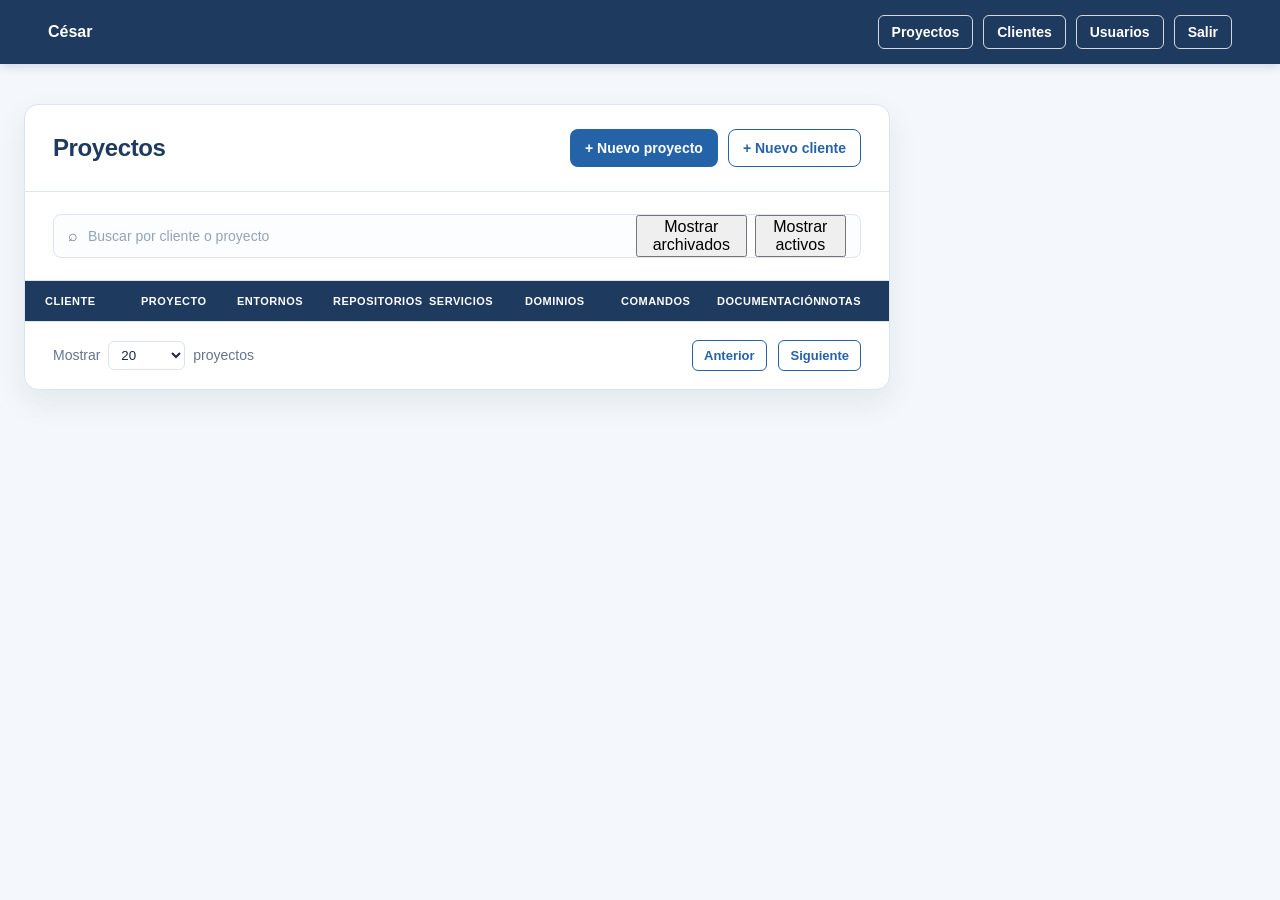
==== index.html @ eb4113a3 "He añadido 2 botones para mostrar los proyectos archivados" ====
<!doctype html>
<html lang="es">
  <head>
    <meta charset="UTF-8" />
    <meta name="viewport" content="width=device-width, initial-scale=1.0" />

    <title>Sprinde Hub</title>

    <link rel="stylesheet" href="./css/base/variables.css" />
    <link rel="stylesheet" href="./css/base/reset.css" />
    <link rel="stylesheet" href="./css/pages/index.css" />
    <link rel="stylesheet" href="./css/components/header.css" />
    <link rel="stylesheet" href="./css/components/detail-card.css" />
    <link rel="stylesheet" href="./css/components/command-list.css" />
    <link rel="stylesheet" href="./css/components/detail-list.css" />

    <script type="module" src="./js/pages/index.js"></script>
  </head>

  <body>
    <div id="header-container"></div>

    <main>
      <section class="projects-table">
        <header class="projects-table-header">
          <h2>Proyectos</h2>

          <div class="projects-table-actions">
            <button
              class="button-new-project"
              id="button-new-project"
              type="button"
            >
              + Nuevo proyecto
            </button>
            <button
              class="button-new-client"
              id="button-new-client"
              type="button"
            >
              + Nuevo cliente
            </button>
          </div>
        </header>

        <label class="search">
          <span>⌕</span>

          <input
            id="input-index"
            type="search"
            placeholder="Buscar por cliente o proyecto"
          />
          <button class="archived-projects" id="archived-projects">
            Mostrar archivados
          </button>
          <button class="actived-projects" id="actived-projects">
            Mostrar activos
          </button>
        </label>

        <div class="table-titles">
          <table>
            <thead>
              <tr>
                <th>Cliente</th>
                <th>Proyecto</th>
                <th class="cell-centered">Entornos</th>
                <th class="cell-centered repositories-cell">Repositorios</th>
                <th class="cell-centered">Servicios</th>
                <th class="cell-centered">Dominios</th>
                <th class="cell-centered">Comandos</th>
                <th class="cell-centered">Documentación</th>
                <th class="cell-centered">Notas</th>
              </tr>
            </thead>

            <tbody id="projects-table-body"></tbody>
          </table>
        </div>
        <div class="pagination">
          <label for="records-per-page">
            Mostrar
            <select id="records-per-page">
              <option value="20">20</option>
              <option value="50">50</option>
              <option value="100">100</option>
            </select>
            proyectos
          </label>

          <div>
            <button type="button" id="previous-page">Anterior</button>

            <span id="page-information"></span>

            <button type="button" id="next-page">Siguiente</button>
          </div>
        </div>
      </section>
    </main>
  </body>
</html>
---- css/base/variables.css ----
/* Colores que se reutilizan en toda la aplicación. */
:root {
  --navy: #1e3a5f;
  --blue: #2563a8;
  --blue-light: #eaf3ff;
  --background: #f4f7fb;
  --surface: #ffffff;
  --text: #1f2937;
  --muted: #64748b;
  --border: #dbe4ef;
  --production: #16a34a;
  --staging: #d97706;
  --development: #2563eb;
  --test: #dc2626;
}
---- css/pages/index.css ----
main {
  max-width: 1720px;
  margin: 0 auto;
  padding: 0 390px 0 24px;
}

/* Tarjeta principal que contiene el listado de proyectos. */
.projects-table {
  width: 100%;
  margin: 40px 0;
  position: relative;
  overflow: visible;
  border: 1px solid var(--border);
  border-radius: 14px;
  background-color: var(--surface);
  box-shadow: 0 12px 30px rgba(30, 58, 95, 0.08);
  color: var(--text);
}

/* Cabecera y botones. */
.projects-table-header {
  display: flex;
  justify-content: space-between;
  align-items: center;
  gap: 20px;
  padding: 24px 28px;
  border-bottom: 1px solid var(--border);
}

.projects-table h2 {
  margin: 0;
  color: var(--navy);
  font-size: 24px;
  letter-spacing: -0.4px;
}

.projects-table-actions {
  display: flex;
  flex-wrap: wrap;
  gap: 10px;
}

.projects-table-actions button {
  padding: 10px 14px;
  border: 1px solid transparent;
  border-radius: 8px;
  cursor: pointer;
  font-size: 14px;
  font-weight: 600;
  transition:
    background-color 0.2s ease,
    transform 0.2s ease;
}

.projects-table-actions button:hover {
  transform: translateY(-1px);
}

.button-new-project {
  background-color: var(--blue);
  color: white;
}

.button-new-project:hover {
  background-color: var(--navy);
}

.button-new-client {
  border-color: var(--blue) !important;
  background-color: white;
  color: var(--blue);
}

.button-new-client:hover {
  background-color: var(--blue-light);
}

/* Buscador. */
.search {
  display: flex;
  align-items: center;
  gap: 8px;
  margin: 22px 28px;
  padding: 0 14px;
  height: 44px;
  border: 1px solid var(--border);
  border-radius: 8px;
  background-color: #fbfdff;
  color: var(--muted);
  transition:
    border-color 0.2s ease,
    box-shadow 0.2s ease;
}

.search:focus-within {
  border-color: var(--blue);
  box-shadow: 0 0 0 3px rgba(37, 99, 168, 0.14);
}

.search input {
  width: 100%;
  border: none;
  outline: none;
  background: transparent;
  color: var(--text);
  font-size: 14px;
}

.search input::placeholder {
  color: #94a3b8;
}

/* Tabla. */
.table-titles {
  overflow: visible;
  border-top: 1px solid var(--border);
  border-bottom: 1px solid var(--border);
}

.projects-table table {
  width: 100%;
  min-width: 0;
  border-collapse: collapse;
  table-layout: fixed;
  text-align: left;
}

.projects-table th {
  padding: 14px 20px;
  background-color: var(--navy);
  color: white;
  font-size: 11px;
  font-weight: 700;
  letter-spacing: 0.5px;
  text-transform: uppercase;
}

.projects-table td {
  padding: 18px 12px;
  border-bottom: 1px solid var(--border);
  color: var(--text);
  font-size: 13px;
  line-height: 1.45;
  overflow-wrap: anywhere;
}

.projects-table tbody tr {
  transition: background-color 0.2s ease;
}

.projects-table tbody tr:last-child td {
  border-bottom: none;
}

.projects-table tbody tr:hover {
  background-color: #f8fbff;
}

.projects-table td strong {
  color: var(--navy);
  font-size: 14px;
}

.projects-table td a {
  color: var(--blue);
  font-weight: 600;
  text-decoration: none;
}

.projects-table td a:hover {
  text-decoration: underline;
}

/* Los dominios son enlaces, pero mantienen el color principal de la tabla. */
.projects-table td.cell-centered .domain-link {
  color: var(--text);
  cursor: pointer;
  white-space: nowrap;
  font-weight: 700;
  text-decoration: none;
}

.projects-table td.cell-centered .domain-link:hover {
  color: var(--text);
  font-weight: 700;
  text-decoration: none;
}

.cell-centered {
  text-align: center;
  vertical-align: middle;
}

/* Separación entre enlaces de repositorios y dominios. */
td.repositories-cell a,
.projects-table td.cell-centered .domain-link {
  display: inline-block;
  margin: 4px 8px;
}
/* Etiquetas de entornos y servicios. */
.environment {
  display: inline-flex;
  align-items: center;
  margin: 3px 8px 3px 0;
  padding: 3px 8px;
  border-radius: 999px;
  background-color: #f1f5f9;
  color: #475569;
  font-size: 11px;
  font-weight: 600;
}

.environment::before {
  width: 7px;
  height: 7px;
  margin-right: 5px;
  border-radius: 50%;
  background-color: var(--production);
  content: "";
}

.environment--production::before {
  background-color: var(--production);
}

.environment--staging::before {
  background-color: var(--staging);
}

.environment--development::before {
  background-color: var(--development);
}

.environment--test::before {
  background-color: var(--test);
}

.tag {
  display: inline-block;
  margin: 3px 4px 3px 0;
  padding: 4px 8px;
  border-radius: 6px;
  background-color: var(--blue-light);
  color: #315b8c;
  font-size: 11px;
  font-weight: 600;
}

/* Paginación. */
.pagination {
  display: flex;
  justify-content: space-between;
  align-items: center;
  gap: 16px;
  padding: 18px 28px;
  color: var(--muted);
  font-size: 14px;
}

.pagination select {
  margin: 0 4px;
  padding: 5px 24px 5px 8px;
  border: 1px solid var(--border);
  border-radius: 6px;
  background-color: white;
  color: var(--text);
}

.pagination button {
  margin-left: 8px;
  padding: 7px 11px;
  border: 1px solid var(--blue);
  border-radius: 6px;
  background-color: white;
  color: var(--blue);
  cursor: pointer;
  font-size: 13px;
  font-weight: 600;
}
/*Comportamiento cuando pasas el ratón sobre un botón que esté activado*/
.pagination button:hover:not(:disabled) {
  background-color: var(--blue-light);
}

.pagination button:disabled {
  border-color: var(--border);
  color: #94a3b8;
  cursor: not-allowed;
}

/* Botones que muestran información rápida de un proyecto. */
.table-count-button {
  padding: 7px 10px;
  border: 1px solid var(--border);
  border-radius: 6px;
  background-color: var(--surface);
  color: var(--blue);
  cursor: pointer;
  white-space: nowrap; /*Evita que el texto salte a otra linea*/
  font-size: 13px;
  font-weight: 700;
}

.table-count-button:hover {
  border-color: var(--blue);
  background-color: var(--blue-light);
}

.table-count-button:focus-visible {
  outline: 3px solid rgba(37, 99, 168, 0.32);
  outline-offset: 2px;
}
---- css/components/header.css ----
.main-header {
  display: flex;
  justify-content: space-between;
  align-items: center;
  padding: 15px 48px;
  background-color: var(--navy);
  box-shadow: 0 2px 10px rgba(30, 58, 95, 0.18);
}

.main-header-profile {
  color: white;
  font-size: 16px;
  font-weight: 700;
  text-decoration: none;
}

.main-header-profile:hover {
  text-decoration: underline;
}

.main-header-logout {
  padding: 8px 13px;
  border: 1px solid rgba(255, 255, 255, 0.8);
  border-radius: 6px;
  background-color: transparent;
  color: white;
  cursor: pointer;
  font-size: 14px;
  font-weight: 600;
  transition:
    background-color 0.2s ease,
    color 0.2s ease;
}

.main-header-clients {
  padding: 8px 13px;
  border: 1px solid rgba(255, 255, 255, 0.8);
  border-radius: 6px;
  background-color: transparent;
  color: white;
  cursor: pointer;
  font-size: 14px;
  font-weight: 600;
  transition:
    background-color 0.2s ease,
    color 0.2s ease;
}

.main-header-projects {
  padding: 8px 13px;
  margin: 0 10px 0 10px;
  border: 1px solid rgba(255, 255, 255, 0.8);
  border-radius: 6px;
  background-color: transparent;
  color: white;
  cursor: pointer;
  font-size: 14px;
  font-weight: 600;
  transition:
    background-color 0.2s ease,
    color 0.2s ease;
}

.main-header-users {
  padding: 8px 13px;
  margin: 0 10px 0 10px;
  border: 1px solid rgba(255, 255, 255, 0.8);
  border-radius: 6px;
  background-color: transparent;
  color: white;
  cursor: pointer;
  font-size: 14px;
  font-weight: 600;
  transition:
    background-color 0.2s ease,
    color 0.2s ease;
}

.main-header-logout:hover,
.main-header-projects:hover,
.main-header-users:hover,
.main-header-clients:hover {
  background-color: white;
  color: var(--navy);
}
---- css/components/detail-card.css ----
.info-card {
  position: absolute;
  z-index: 20;
  top: 0;
  left: calc(
    100% + 24px
  ); /* Empieza en el borde derecho del padre y deja 24px */
  width: 340px;
  overflow-y: auto;
  padding: 18px;
  border: 1px solid var(--border);
  border-radius: 10px;
  background-color: var(--surface);
  box-shadow: 0 12px 28px rgba(30, 58, 95, 0.2);
  color: var(--text);
}

.info-card-header {
  display: flex;
  justify-content: space-between;
  align-items: center;
  gap: 16px;
  padding-bottom: 12px;
  border-bottom: 1px solid var(--border);
}

.info-card-header h3 {
  margin: 0;
  color: var(--navy);
  font-size: 16px;
}

.info-card-header button {
  display: grid;
  width: 28px;
  height: 28px;
  place-items: center;
  padding: 0;
  border: none;
  border-radius: 6px;
  background-color: transparent;
  color: var(--muted);
  cursor: pointer;
  font-size: 22px;
  line-height: 1;
}

.info-card-header button:hover {
  background-color: var(--background);
  color: var(--navy);
}

.info-card-list {
  display: grid;
  gap: 8px;
  margin: 16px 0;
  padding: 0;
  list-style: none;
}

.info-card-list li {
  padding: 10px 12px;
  border-radius: 6px;
  background-color: var(--background);
  color: var(--text);
  font-size: 13px;
  line-height: 1.5;
  white-space: pre-line;
}

/*> a significa hijo directo de la tarjeta y no todos los elementos 'a' */
.info-card > a {
  display: inline-block;
  color: var(--blue);
  font-size: 13px;
  font-weight: 700;
  text-decoration: none;
}

.info-card > a:hover {
  text-decoration: underline;
}

.info-card button:focus-visible,
.info-card a:focus-visible {
  outline: 3px solid rgba(37, 99, 168, 0.32);
  outline-offset: 2px;
}
---- css/components/command-list.css ----
.command-item {
  display: flex;
  justify-content: space-between;
  align-items: center;
  gap: 12px;
}

.command-content {
  display: grid;
  min-width: 0;
  gap: 4px;
}

.command-content strong {
  color: var(--navy);
  font-size: 13px;
}

.command-content code {
  overflow-wrap: anywhere;
  color: var(--text);
  font-family: Consolas, "Courier New", monospace;
  font-size: 13px;
}

.command-copy-button {
  flex-shrink: 0;
  padding: 6px 10px;
  border: 1px solid var(--blue);
  border-radius: 6px;
  background-color: var(--surface);
  color: var(--blue);
  cursor: pointer;
  font-size: 12px;
  font-weight: 700;
}

.command-copy-button:hover {
  background-color: var(--blue-light);
}

.command-copy-button:focus-visible {
  outline: 3px solid rgba(37, 99, 168, 0.32);
  outline-offset: 2px;
}
---- css/components/detail-list.css ----
.detail-list-item {
  display: grid;
  gap: 6px;
}

.detail-list-title {
  color: var(--navy);
  font-size: 13px;
}

.detail-list-link {
  overflow-wrap: anywhere;
  color: var(--blue);
  font-size: 13px;
  font-weight: 700;
  text-decoration: none;
}

.detail-list-link:hover {
  color: var(--navy);
  text-decoration: underline;
}

.detail-list-link:focus-visible {
  outline: 3px solid rgba(37, 99, 168, 0.32);
  outline-offset: 2px;
}

.detail-list-content {
  margin: 0;
  color: var(--muted);
  font-size: 13px;
  line-height: 1.55;
}
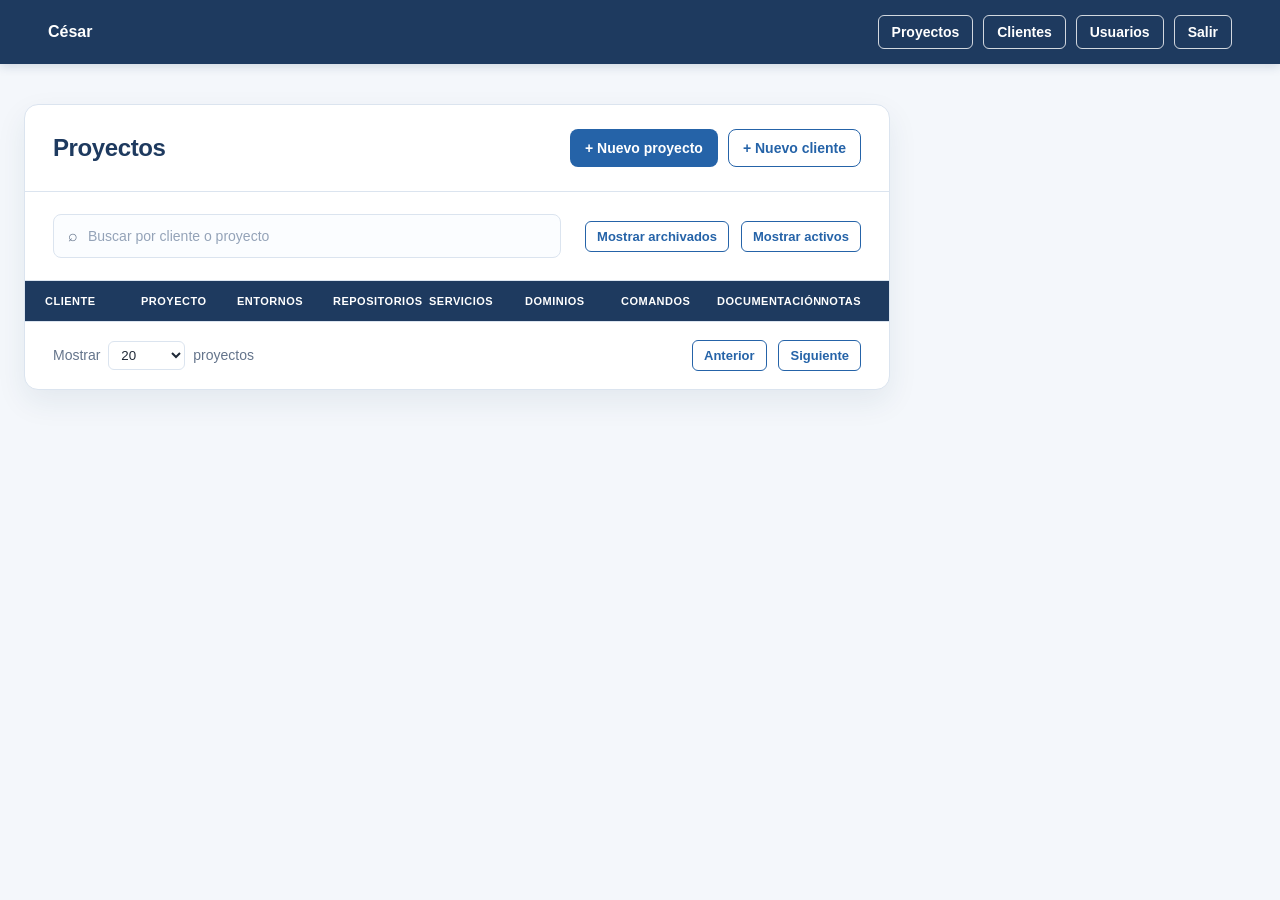
==== commit c60d7738: "He implementado los estilos a los componentes creados" ====
--- a/index.html
+++ b/index.html
@@ -43,21 +43,28 @@
           </div>
         </header>
 
-        <label class="search">
-          <span>⌕</span>
+        <div class="table-controls">
+          <label class="search">
+            <span>⌕</span>
 
-          <input
-            id="input-index"
-            type="search"
-            placeholder="Buscar por cliente o proyecto"
-          />
-          <button class="archived-projects" id="archived-projects">
-            Mostrar archivados
-          </button>
-          <button class="actived-projects" id="actived-projects">
-            Mostrar activos
-          </button>
-        </label>
+            <input
+              id="input-index"
+              type="search"
+              placeholder="Buscar por cliente o proyecto"
+            />
+          </label>
+
+          <div class="pagination status-filter" aria-label="Filtrar proyectos por estado">
+            <div>
+              <button class="archived-projects" id="archived-projects">
+                Mostrar archivados
+              </button>
+              <button class="actived-projects" id="actived-projects">
+                Mostrar activos
+              </button>
+            </div>
+          </div>
+        </div>
 
         <div class="table-titles">
           <table>
--- a/css/pages/index.css
+++ b/css/pages/index.css
@@ -76,6 +76,25 @@
 }
 
 /* Buscador. */
+.table-controls {
+  display: flex;
+  align-items: center;
+  gap: 16px;
+  margin: 22px 28px;
+}
+
+.table-controls .search {
+  flex: 1;
+  margin: 0;
+}
+
+.table-controls .status-filter {
+  gap: 10px;
+  margin: 0;
+  padding: 0;
+  white-space: nowrap;
+}
+
 .search {
   display: flex;
   align-items: center;
@@ -266,7 +285,9 @@
   color: var(--text);
 }
 
-.pagination button {
+.pagination button,
+.archived-projects,
+.actived-projects {
   margin-left: 8px;
   padding: 7px 11px;
   border: 1px solid var(--blue);
@@ -274,11 +295,14 @@
   background-color: white;
   color: var(--blue);
   cursor: pointer;
+  white-space: nowrap;
   font-size: 13px;
   font-weight: 600;
 }
 /*Comportamiento cuando pasas el ratón sobre un botón que esté activado*/
-.pagination button:hover:not(:disabled) {
+.pagination button:hover:not(:disabled),
+.archived-projects:hover,
+.actived-projects:hover {
   background-color: var(--blue-light);
 }
 
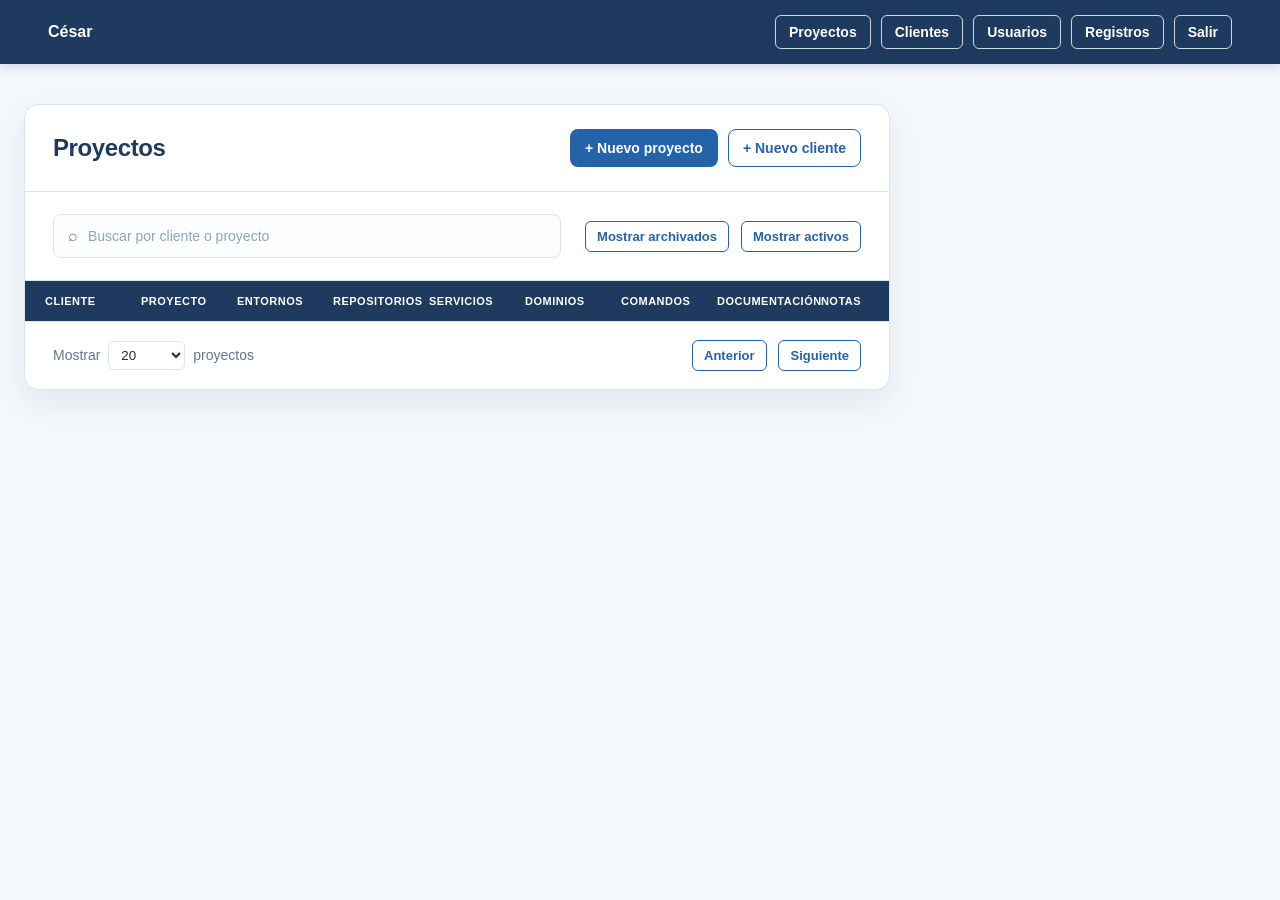
==== commit 64baf95f: "He implementado las notificaciones en la app" ====
--- a/index.html
+++ b/index.html
@@ -10,6 +10,7 @@
     <link rel="stylesheet" href="./css/base/reset.css" />
     <link rel="stylesheet" href="./css/pages/index.css" />
     <link rel="stylesheet" href="./css/components/header.css" />
+    <link rel="stylesheet" href="./css/components/notifications.css" />
     <link rel="stylesheet" href="./css/components/detail-card.css" />
     <link rel="stylesheet" href="./css/components/command-list.css" />
     <link rel="stylesheet" href="./css/components/detail-list.css" />
--- a/css/pages/index.css
+++ b/css/pages/index.css
@@ -211,7 +211,7 @@
 }
 
 /* Separación entre enlaces de repositorios y dominios. */
-td.repositories-cell a,
+.repository-link,
 .projects-table td.cell-centered .domain-link {
   display: inline-block;
   margin: 4px 8px;
--- a/css/components/header.css
+++ b/css/components/header.css
@@ -5,6 +5,15 @@
   padding: 15px 48px;
   background-color: var(--navy);
   box-shadow: 0 2px 10px rgba(30, 58, 95, 0.18);
+}
+
+/* Agrupa la navegación generada por el componente del encabezado. */
+.main-header-actions {
+  display: flex;
+  flex-wrap: wrap;
+  align-items: center;
+  justify-content: flex-end;
+  gap: 10px;
 }
 
 .main-header-profile {
@@ -48,7 +57,7 @@
 
 .main-header-projects {
   padding: 8px 13px;
-  margin: 0 10px 0 10px;
+  margin: 0;
   border: 1px solid rgba(255, 255, 255, 0.8);
   border-radius: 6px;
   background-color: transparent;
@@ -63,7 +72,22 @@
 
 .main-header-users {
   padding: 8px 13px;
-  margin: 0 10px 0 10px;
+  margin: 0;
+  border: 1px solid rgba(255, 255, 255, 0.8);
+  border-radius: 6px;
+  background-color: transparent;
+  color: white;
+  cursor: pointer;
+  font-size: 14px;
+  font-weight: 600;
+  transition:
+    background-color 0.2s ease,
+    color 0.2s ease;
+}
+
+.main-header-logs {
+  padding: 8px 13px;
+  margin: 0;
   border: 1px solid rgba(255, 255, 255, 0.8);
   border-radius: 6px;
   background-color: transparent;
@@ -79,7 +103,8 @@
 .main-header-logout:hover,
 .main-header-projects:hover,
 .main-header-users:hover,
-.main-header-clients:hover {
+.main-header-clients:hover,
+.main-header-logs:hover {
   background-color: white;
   color: var(--navy);
 }
--- a/css/components/notifications.css
+++ b/css/components/notifications.css
@@ -0,0 +1,70 @@
+.notifications {
+  position: fixed;
+  top: 20px;
+  right: 20px;
+  z-index: 2000;
+  display: grid;
+  gap: 12px;
+  width: 400px;
+}
+
+.notification {
+  display: flex;
+  align-items: flex-start;
+  gap: 14px;
+  padding: 16px;
+  border: 1px solid;
+  border-radius: 10px;
+  background-color: var(--surface);
+  box-shadow: 0 12px 30px rgba(30, 58, 95, 0.18);
+}
+
+.notification-content {
+  flex: 1;
+}
+
+.notification-content strong {
+  display: block;
+  margin-bottom: 4px;
+}
+
+.notification-content p {
+  margin: 0;
+  color: var(--muted);
+  line-height: 1.4;
+}
+
+.notification-close {
+  padding: 6px 10px;
+  border: 1px solid currentColor;
+  border-radius: 6px;
+  background-color: transparent;
+  color: inherit;
+  cursor: pointer;
+  font: inherit;
+}
+
+.notification-success {
+  border-color: var(--production);
+  color: #166534;
+}
+
+.notification-info {
+  border-color: var(--blue);
+  color: var(--navy);
+}
+
+.notification-warning {
+  border-color: var(--staging);
+  color: #92400e;
+}
+
+.notification-error {
+  border-color: var(--test);
+  color: #991b1b;
+}
+
+.notification-danger {
+  border-color: #7f1d1d;
+  color: #7f1d1d;
+}
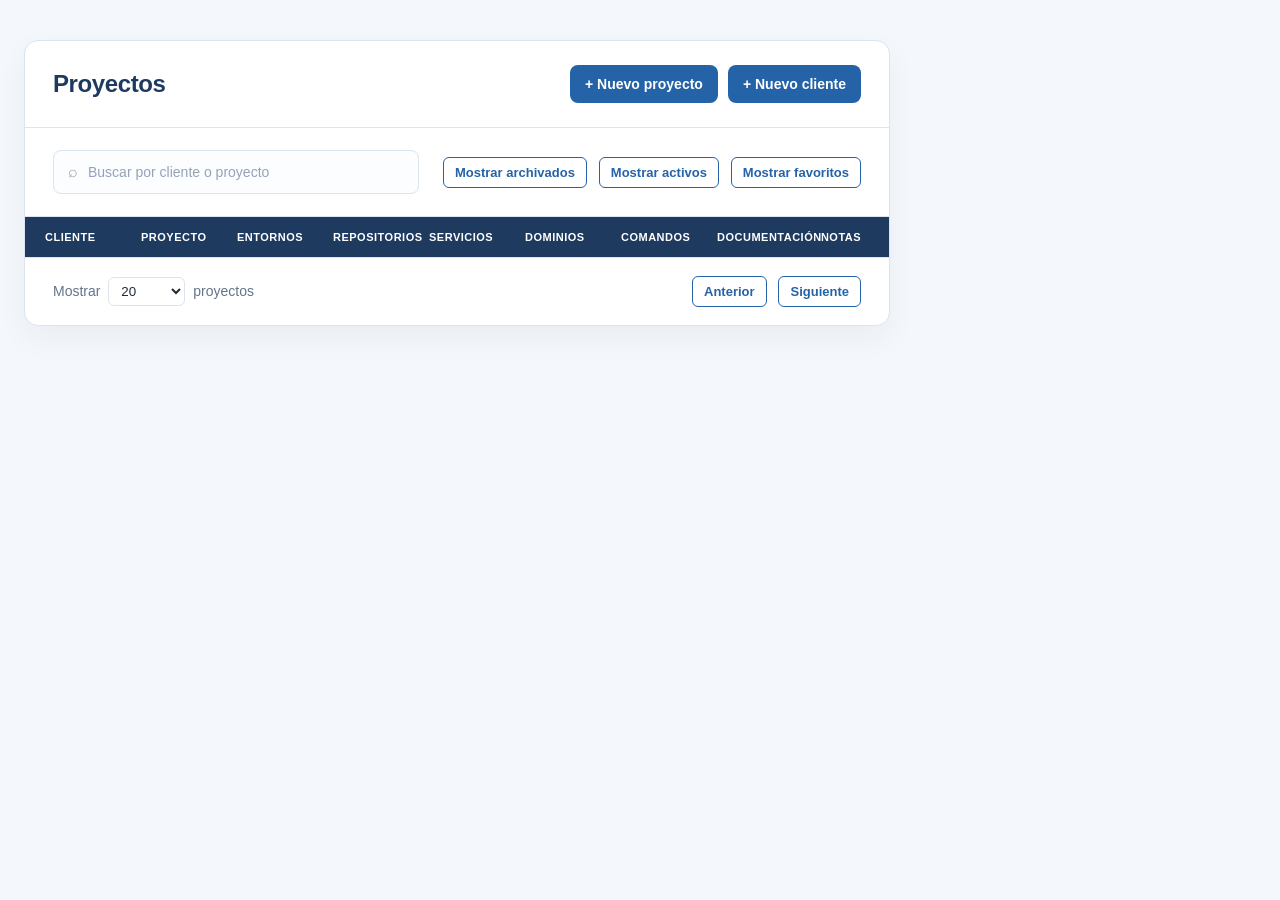
==== commit 1df82a64: "He implementado favoritos en los proyectos" ====
--- a/index.html
+++ b/index.html
@@ -63,6 +63,9 @@
               <button class="actived-projects" id="actived-projects">
                 Mostrar activos
               </button>
+              <button class="favorite-projects" id="favorite-projects">
+                Mostrar favoritos
+              </button>
             </div>
           </div>
         </div>
--- a/css/base/variables.css
+++ b/css/base/variables.css
@@ -6,10 +6,79 @@
   --background: #f4f7fb;
   --surface: #ffffff;
   --text: #1f2937;
+  --heading: #1e3a5f;
   --muted: #64748b;
   --border: #dbe4ef;
+  --input-surface: #fbfdff;
+  --hover-surface: #f8fbff;
+  --badge-surface: #f1f5f9;
+  --badge-text: #475569;
+  --placeholder: #94a3b8;
+  --tag-text: #315b8c;
+  --on-primary: #ffffff;
+  --button-background: #2563a8;
+  --success-background: #dcfce7;
+  --success-text: #15803d;
+  --danger-background: #fef2f2;
+  --danger-border: #fecaca;
+  --danger-text: #dc2626;
+  --danger-hover: #b91c1c;
+  --inactive-background: #fee2e2;
+  --notification-success: #166534;
+  --notification-warning: #92400e;
+  --notification-danger: #991b1b;
+  --overlay: rgba(30, 58, 95, 0.55);
+  --shadow-strong: rgba(30, 58, 95, 0.25);
+  --shadow: rgba(30, 58, 95, 0.12);
+  --shadow-soft: rgba(30, 58, 95, 0.05);
+  --focus-ring: rgba(37, 99, 168, 0.32);
+  --focus-ring-soft: rgba(37, 99, 168, 0.14);
+  --header-border: rgba(255, 255, 255, 0.8);
+  --header-hover-background: #ffffff;
   --production: #16a34a;
   --staging: #d97706;
   --development: #2563eb;
   --test: #dc2626;
 }
+
+body.dark-mode {
+  --navy: #252525;
+  --blue: #93c5fd;
+  --blue-light: #3a3a3a;
+  --background: #0b0b0b;
+  --surface: #242424;
+  --text: #ffffff;
+  --heading: #ffffff;
+  --muted: #d1d5db;
+  --border: #575757;
+  --input-surface: #303030;
+  --hover-surface: #3a3a3a;
+  --badge-surface: #3a3a3a;
+  --badge-text: #ffffff;
+  --placeholder: #d1d5db;
+  --tag-text: #ffffff;
+  --on-primary: #ffffff;
+  --button-background: #3b82f6;
+  --success-background: #14532d;
+  --success-text: #ffffff;
+  --danger-background: #5f1d1d;
+  --danger-border: #f87171;
+  --danger-text: #ffffff;
+  --danger-hover: #f87171;
+  --inactive-background: #5f1d1d;
+  --notification-success: #ffffff;
+  --notification-warning: #ffffff;
+  --notification-danger: #ffffff;
+  --overlay: rgba(0, 0, 0, 0.78);
+  --shadow-strong: rgba(0, 0, 0, 0.55);
+  --shadow: rgba(0, 0, 0, 0.4);
+  --shadow-soft: rgba(0, 0, 0, 0.25);
+  --focus-ring: rgba(147, 197, 253, 0.6);
+  --focus-ring-soft: rgba(147, 197, 253, 0.35);
+  --header-border: rgba(255, 255, 255, 0.8);
+  --header-hover-background: #4b5563;
+  --production: #4ade80;
+  --staging: #fbbf24;
+  --development: #60a5fa;
+  --test: #f87171;
+}
--- a/css/pages/index.css
+++ b/css/pages/index.css
@@ -13,7 +13,7 @@
   border: 1px solid var(--border);
   border-radius: 14px;
   background-color: var(--surface);
-  box-shadow: 0 12px 30px rgba(30, 58, 95, 0.08);
+  box-shadow: 0 12px 30px var(--shadow-soft);
   color: var(--text);
 }
 
@@ -29,7 +29,7 @@
 
 .projects-table h2 {
   margin: 0;
-  color: var(--navy);
+  color: var(--heading);
   font-size: 24px;
   letter-spacing: -0.4px;
 }
@@ -52,27 +52,16 @@
     transform 0.2s ease;
 }
 
-.projects-table-actions button:hover {
-  transform: translateY(-1px);
-}
-
-.button-new-project {
-  background-color: var(--blue);
-  color: white;
-}
-
-.button-new-project:hover {
+.button-new-project,
+.button-new-client {
+  background-color: var(--button-background);
+  color: var(--on-primary);
+}
+
+.button-new-project:hover,
+.button-new-client:hover {
+  border-color: var(--blue);
   background-color: var(--navy);
-}
-
-.button-new-client {
-  border-color: var(--blue) !important;
-  background-color: white;
-  color: var(--blue);
-}
-
-.button-new-client:hover {
-  background-color: var(--blue-light);
 }
 
 /* Buscador. */
@@ -104,8 +93,8 @@
   height: 44px;
   border: 1px solid var(--border);
   border-radius: 8px;
-  background-color: #fbfdff;
-  color: var(--muted);
+  background-color: var(--input-surface);
+  color: var(--placeholder);
   transition:
     border-color 0.2s ease,
     box-shadow 0.2s ease;
@@ -113,7 +102,7 @@
 
 .search:focus-within {
   border-color: var(--blue);
-  box-shadow: 0 0 0 3px rgba(37, 99, 168, 0.14);
+  box-shadow: 0 0 0 3px var(--focus-ring-soft);
 }
 
 .search input {
@@ -126,7 +115,7 @@
 }
 
 .search input::placeholder {
-  color: #94a3b8;
+  color: var(--placeholder);
 }
 
 /* Tabla. */
@@ -147,7 +136,7 @@
 .projects-table th {
   padding: 14px 20px;
   background-color: var(--navy);
-  color: white;
+  color: var(--on-primary);
   font-size: 11px;
   font-weight: 700;
   letter-spacing: 0.5px;
@@ -172,11 +161,11 @@
 }
 
 .projects-table tbody tr:hover {
-  background-color: #f8fbff;
+  background-color: var(--hover-surface);
 }
 
 .projects-table td strong {
-  color: var(--navy);
+  color: var(--heading);
   font-size: 14px;
 }
 
@@ -223,8 +212,8 @@
   margin: 3px 8px 3px 0;
   padding: 3px 8px;
   border-radius: 999px;
-  background-color: #f1f5f9;
-  color: #475569;
+  background-color: var(--badge-surface);
+  color: var(--badge-text);
   font-size: 11px;
   font-weight: 600;
 }
@@ -260,7 +249,7 @@
   padding: 4px 8px;
   border-radius: 6px;
   background-color: var(--blue-light);
-  color: #315b8c;
+  color: var(--tag-text);
   font-size: 11px;
   font-weight: 600;
 }
@@ -281,18 +270,19 @@
   padding: 5px 24px 5px 8px;
   border: 1px solid var(--border);
   border-radius: 6px;
-  background-color: white;
+  background-color: var(--surface);
   color: var(--text);
 }
 
 .pagination button,
 .archived-projects,
-.actived-projects {
+.actived-projects,
+.favorite-projects {
   margin-left: 8px;
   padding: 7px 11px;
   border: 1px solid var(--blue);
   border-radius: 6px;
-  background-color: white;
+  background-color: var(--surface);
   color: var(--blue);
   cursor: pointer;
   white-space: nowrap;
@@ -302,13 +292,14 @@
 /*Comportamiento cuando pasas el ratón sobre un botón que esté activado*/
 .pagination button:hover:not(:disabled),
 .archived-projects:hover,
-.actived-projects:hover {
+.actived-projects:hover,
+.favorite-projects:hover {
   background-color: var(--blue-light);
 }
 
 .pagination button:disabled {
   border-color: var(--border);
-  color: #94a3b8;
+  color: var(--muted);
   cursor: not-allowed;
 }
 
@@ -331,6 +322,6 @@
 }
 
 .table-count-button:focus-visible {
-  outline: 3px solid rgba(37, 99, 168, 0.32);
+  outline: 3px solid var(--focus-ring);
   outline-offset: 2px;
 }
--- a/css/components/header.css
+++ b/css/components/header.css
@@ -4,7 +4,7 @@
   align-items: center;
   padding: 15px 48px;
   background-color: var(--navy);
-  box-shadow: 0 2px 10px rgba(30, 58, 95, 0.18);
+  box-shadow: 0 2px 10px var(--shadow);
 }
 
 /* Agrupa la navegación generada por el componente del encabezado. */
@@ -17,7 +17,7 @@
 }
 
 .main-header-profile {
-  color: white;
+  color: var(--on-primary);
   font-size: 16px;
   font-weight: 700;
   text-decoration: none;
@@ -27,12 +27,13 @@
   text-decoration: underline;
 }
 
-.main-header-logout {
+.main-header-logout,
+.main-header-theme {
   padding: 8px 13px;
-  border: 1px solid rgba(255, 255, 255, 0.8);
+  border: 1px solid var(--header-border);
   border-radius: 6px;
   background-color: transparent;
-  color: white;
+  color: var(--on-primary);
   cursor: pointer;
   font-size: 14px;
   font-weight: 600;
@@ -43,10 +44,10 @@
 
 .main-header-clients {
   padding: 8px 13px;
-  border: 1px solid rgba(255, 255, 255, 0.8);
+  border: 1px solid var(--header-border);
   border-radius: 6px;
   background-color: transparent;
-  color: white;
+  color: var(--on-primary);
   cursor: pointer;
   font-size: 14px;
   font-weight: 600;
@@ -58,10 +59,10 @@
 .main-header-projects {
   padding: 8px 13px;
   margin: 0;
-  border: 1px solid rgba(255, 255, 255, 0.8);
+  border: 1px solid var(--header-border);
   border-radius: 6px;
   background-color: transparent;
-  color: white;
+  color: var(--on-primary);
   cursor: pointer;
   font-size: 14px;
   font-weight: 600;
@@ -73,10 +74,10 @@
 .main-header-users {
   padding: 8px 13px;
   margin: 0;
-  border: 1px solid rgba(255, 255, 255, 0.8);
+  border: 1px solid var(--header-border);
   border-radius: 6px;
   background-color: transparent;
-  color: white;
+  color: var(--on-primary);
   cursor: pointer;
   font-size: 14px;
   font-weight: 600;
@@ -88,10 +89,10 @@
 .main-header-logs {
   padding: 8px 13px;
   margin: 0;
-  border: 1px solid rgba(255, 255, 255, 0.8);
+  border: 1px solid var(--header-border);
   border-radius: 6px;
   background-color: transparent;
-  color: white;
+  color: var(--on-primary);
   cursor: pointer;
   font-size: 14px;
   font-weight: 600;
@@ -101,10 +102,11 @@
 }
 
 .main-header-logout:hover,
+.main-header-theme:hover,
 .main-header-projects:hover,
 .main-header-users:hover,
 .main-header-clients:hover,
 .main-header-logs:hover {
-  background-color: white;
-  color: var(--navy);
+  background-color: var(--header-hover-background);
+  color: var(--text);
 }
--- a/css/components/notifications.css
+++ b/css/components/notifications.css
@@ -16,7 +16,7 @@
   border: 1px solid;
   border-radius: 10px;
   background-color: var(--surface);
-  box-shadow: 0 12px 30px rgba(30, 58, 95, 0.18);
+  box-shadow: 0 12px 30px var(--shadow);
 }
 
 .notification-content {
@@ -46,7 +46,7 @@
 
 .notification-success {
   border-color: var(--production);
-  color: #166534;
+  color: var(--notification-success);
 }
 
 .notification-info {
@@ -56,15 +56,15 @@
 
 .notification-warning {
   border-color: var(--staging);
-  color: #92400e;
+  color: var(--notification-warning);
 }
 
 .notification-error {
   border-color: var(--test);
-  color: #991b1b;
+  color: var(--notification-danger);
 }
 
 .notification-danger {
-  border-color: #7f1d1d;
-  color: #7f1d1d;
+  border-color: var(--danger-border);
+  color: var(--notification-danger);
 }
--- a/css/components/detail-card.css
+++ b/css/components/detail-card.css
@@ -11,7 +11,7 @@
   border: 1px solid var(--border);
   border-radius: 10px;
   background-color: var(--surface);
-  box-shadow: 0 12px 28px rgba(30, 58, 95, 0.2);
+  box-shadow: 0 12px 28px var(--shadow);
   color: var(--text);
 }
 
@@ -26,7 +26,7 @@
 
 .info-card-header h3 {
   margin: 0;
-  color: var(--navy);
+  color: var(--heading);
   font-size: 16px;
 }
 
@@ -83,6 +83,6 @@
 
 .info-card button:focus-visible,
 .info-card a:focus-visible {
-  outline: 3px solid rgba(37, 99, 168, 0.32);
+  outline: 3px solid var(--focus-ring);
   outline-offset: 2px;
 }
--- a/css/components/command-list.css
+++ b/css/components/command-list.css
@@ -40,6 +40,6 @@
 }
 
 .command-copy-button:focus-visible {
-  outline: 3px solid rgba(37, 99, 168, 0.32);
+  outline: 3px solid var(--focus-ring);
   outline-offset: 2px;
 }
--- a/css/components/detail-list.css
+++ b/css/components/detail-list.css
@@ -4,7 +4,7 @@
 }
 
 .detail-list-title {
-  color: var(--navy);
+  color: var(--heading);
   font-size: 13px;
 }
 
@@ -22,7 +22,7 @@
 }
 
 .detail-list-link:focus-visible {
-  outline: 3px solid rgba(37, 99, 168, 0.32);
+  outline: 3px solid var(--focus-ring);
   outline-offset: 2px;
 }
 
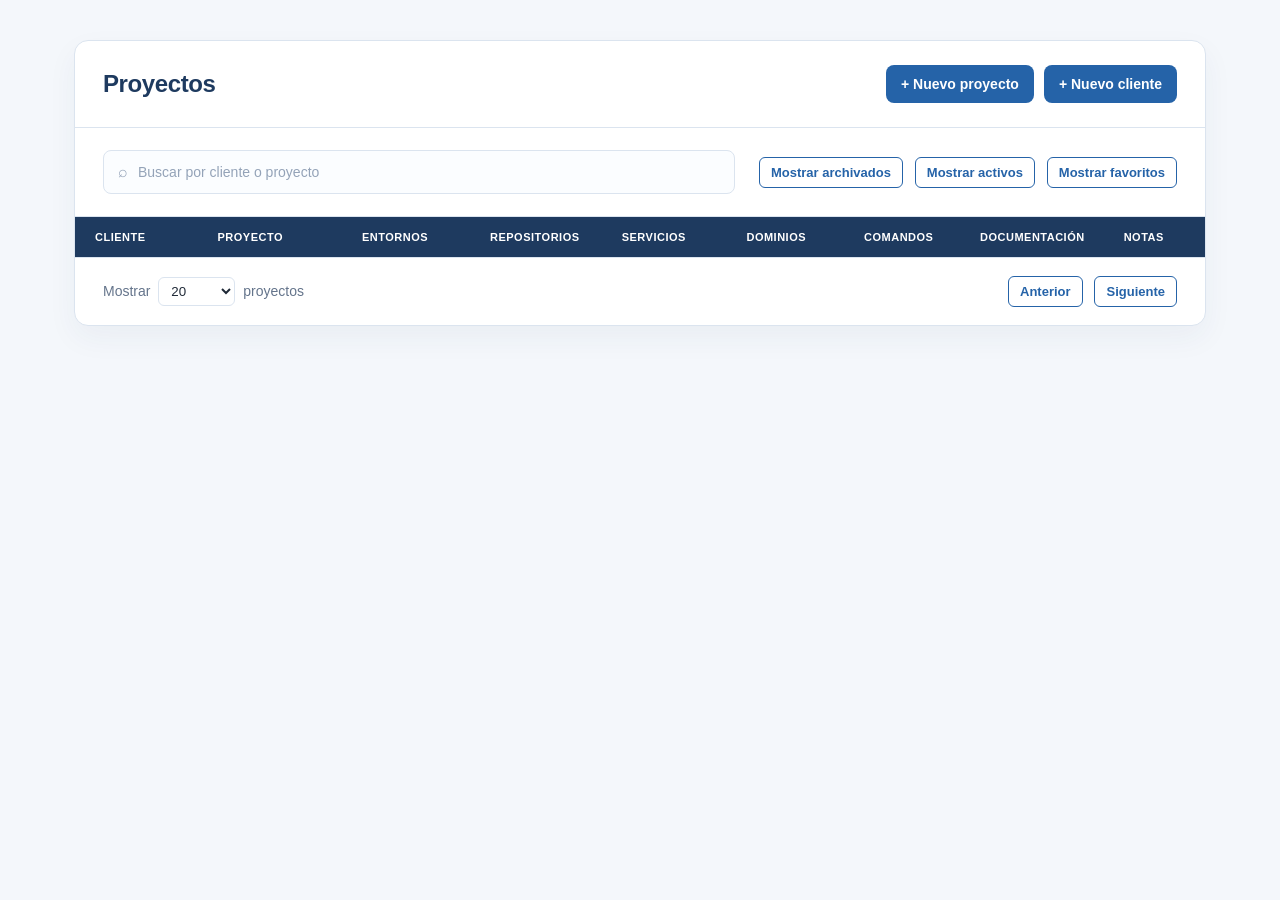
==== commit 29c71585: "He implementado los filtros de búsqueda avanzada en los Logs y también he separado la lógica de las " ====
--- a/index.html
+++ b/index.html
@@ -44,7 +44,7 @@
           </div>
         </header>
 
-        <div class="table-controls">
+        <div class="table-actions">
           <label class="search">
             <span>⌕</span>
 
@@ -55,7 +55,10 @@
             />
           </label>
 
-          <div class="pagination status-filter" aria-label="Filtrar proyectos por estado">
+          <div
+            class="pagination status-filter"
+            aria-label="Filtrar proyectos por estado"
+          >
             <div>
               <button class="archived-projects" id="archived-projects">
                 Mostrar archivados
@@ -76,7 +79,7 @@
               <tr>
                 <th>Cliente</th>
                 <th>Proyecto</th>
-                <th class="cell-centered">Entornos</th>
+                <th class="cell-centered environments-cell">Entornos</th>
                 <th class="cell-centered repositories-cell">Repositorios</th>
                 <th class="cell-centered">Servicios</th>
                 <th class="cell-centered">Dominios</th>
--- a/css/pages/index.css
+++ b/css/pages/index.css
@@ -1,7 +1,7 @@
 main {
-  max-width: 1720px;
+  max-width: 1180px;
   margin: 0 auto;
-  padding: 0 390px 0 24px;
+  padding: 0 24px;
 }
 
 /* Tarjeta principal que contiene el listado de proyectos. */
@@ -65,19 +65,19 @@
 }
 
 /* Buscador. */
-.table-controls {
+.table-actions {
   display: flex;
   align-items: center;
   gap: 16px;
   margin: 22px 28px;
 }
 
-.table-controls .search {
+.table-actions .search {
   flex: 1;
   margin: 0;
 }
 
-.table-controls .status-filter {
+.table-actions .status-filter {
   gap: 10px;
   margin: 0;
   padding: 0;
@@ -143,6 +143,10 @@
   text-transform: uppercase;
 }
 
+.projects-table th.environments-cell {
+  width: 150px;
+}
+
 .projects-table td {
   padding: 18px 12px;
   border-bottom: 1px solid var(--border);
@@ -209,6 +213,7 @@
 .environment {
   display: inline-flex;
   align-items: center;
+  white-space: nowrap;
   margin: 3px 8px 3px 0;
   padding: 3px 8px;
   border-radius: 999px;
@@ -219,6 +224,7 @@
 }
 
 .environment::before {
+  flex-shrink: 0;
   width: 7px;
   height: 7px;
   margin-right: 5px;
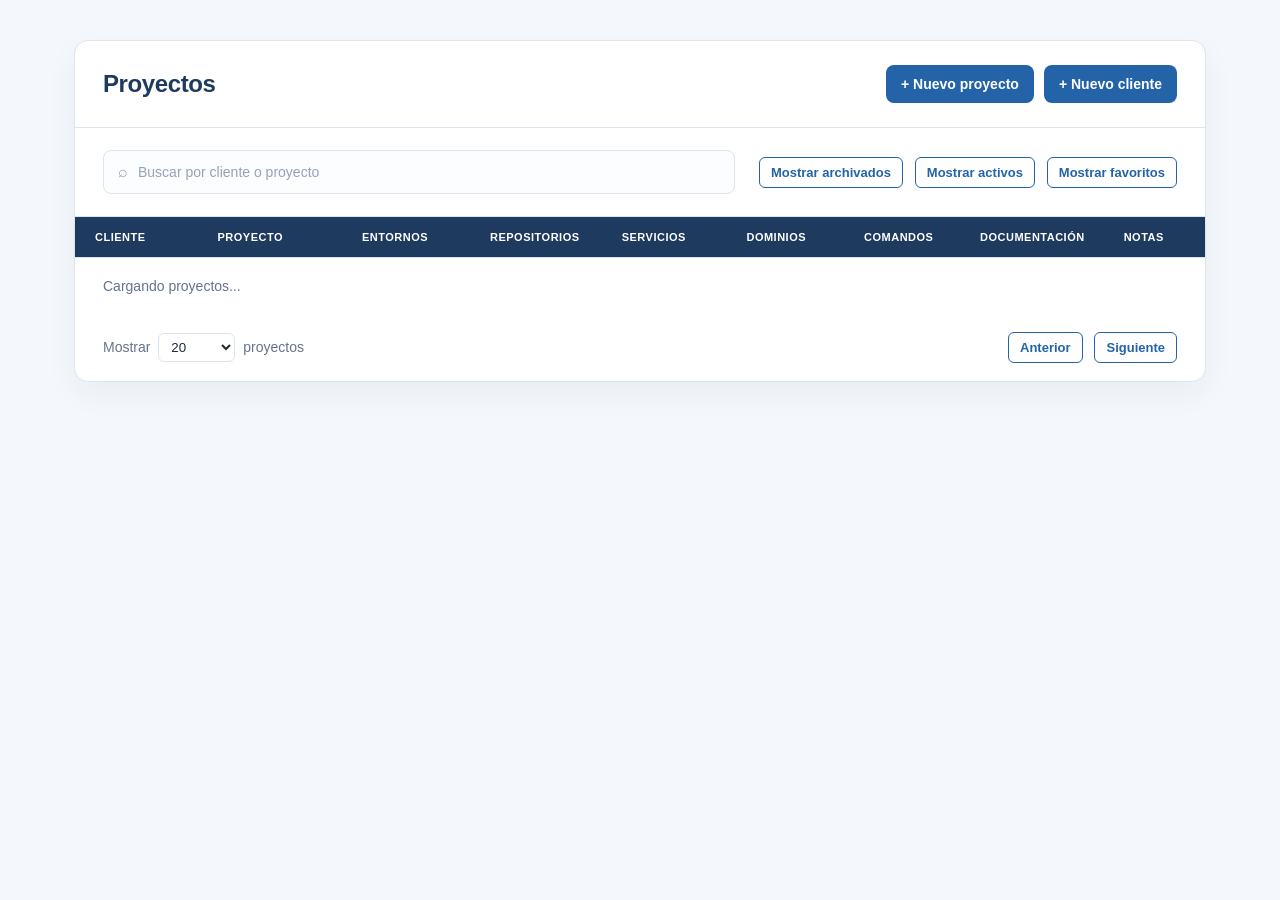
==== commit c72e0245: "He añadido el flujo de completo de 'dispositivos'. He añadido mostrar dispositivos en la pagina del " ====
--- a/index.html
+++ b/index.html
@@ -14,6 +14,7 @@
     <link rel="stylesheet" href="./css/components/detail-card.css" />
     <link rel="stylesheet" href="./css/components/command-list.css" />
     <link rel="stylesheet" href="./css/components/detail-list.css" />
+    <link rel="stylesheet" href="./css/components/client-create-modal.css" />
 
     <script type="module" src="./js/pages/index.js"></script>
   </head>
@@ -92,6 +93,11 @@
             <tbody id="projects-table-body"></tbody>
           </table>
         </div>
+
+        <p id="projects-status" role="status" aria-live="polite">
+          Cargando proyectos...
+        </p>
+
         <div class="pagination">
           <label for="records-per-page">
             Mostrar
--- a/css/pages/index.css
+++ b/css/pages/index.css
@@ -331,3 +331,9 @@
   outline: 3px solid var(--focus-ring);
   outline-offset: 2px;
 }
+
+#projects-status {
+  margin: 20px 28px;
+  color: var(--muted);
+  font-size: 14px;
+}
--- a/css/components/header.css
+++ b/css/components/header.css
@@ -42,7 +42,8 @@
     color 0.2s ease;
 }
 
-.main-header-clients {
+.main-header-clients,
+.main-header-tags {
   padding: 8px 13px;
   border: 1px solid var(--header-border);
   border-radius: 6px;
@@ -106,6 +107,7 @@
 .main-header-projects:hover,
 .main-header-users:hover,
 .main-header-clients:hover,
+.main-header-tags:hover,
 .main-header-logs:hover {
   background-color: var(--header-hover-background);
   color: var(--text);
--- a/css/components/client-create-modal.css
+++ b/css/components/client-create-modal.css
@@ -0,0 +1,106 @@
+.modal-overlay {
+  position: fixed;
+  inset: 0;
+  z-index: 1000;
+  display: grid;
+  place-items: center;
+  padding: 24px;
+  background-color: var(--overlay);
+}
+
+.client-create-modal {
+  position: relative;
+  display: grid;
+  gap: 20px;
+  width: min(520px, 100%);
+  max-height: 100%;
+  overflow-y: auto;
+  padding: 28px;
+  border: 1px solid var(--border);
+  border-radius: 14px;
+  background-color: var(--surface);
+  box-shadow: 0 12px 30px var(--shadow-strong);
+}
+
+.client-create-modal .modal-title {
+  margin: 0 40px 0 0;
+  color: var(--heading);
+  font-size: 28px;
+  line-height: 1.15;
+}
+
+.client-create-form {
+  display: grid;
+  gap: 20px;
+}
+
+.client-create-field {
+  display: grid;
+  gap: 8px;
+}
+
+.client-create-field label {
+  color: var(--text);
+  font-size: 14px;
+  font-weight: 600;
+}
+
+.client-create-field input {
+  width: 100%;
+  padding: 10px 12px;
+  border: 1px solid var(--border);
+  border-radius: 7px;
+  background-color: var(--surface);
+  color: var(--text);
+  font: inherit;
+}
+
+.client-create-field input:focus-visible,
+.client-create-modal button:focus-visible {
+  outline: 3px solid var(--focus-ring);
+  outline-offset: 2px;
+}
+
+.client-create-modal button {
+  padding: 10px 14px;
+  border: 1px solid var(--blue);
+  border-radius: 7px;
+  background-color: var(--surface);
+  color: var(--blue);
+  cursor: pointer;
+  font: inherit;
+  font-size: 14px;
+  font-weight: 700;
+}
+
+.client-create-modal button:hover {
+  background-color: var(--blue-light);
+}
+
+.client-create-modal button:disabled {
+  opacity: 0.6;
+  cursor: wait;
+}
+
+.client-create-modal .modal-close-button {
+  position: absolute;
+  top: 16px;
+  right: 16px;
+  width: 32px;
+  height: 32px;
+  padding: 0;
+}
+
+.client-create-modal .modal-actions {
+  display: flex;
+  gap: 10px;
+}
+
+.client-create-modal .modal-save-button {
+  background-color: var(--button-background);
+  color: var(--on-primary);
+}
+
+.client-create-modal .modal-save-button:hover {
+  background-color: var(--navy);
+}
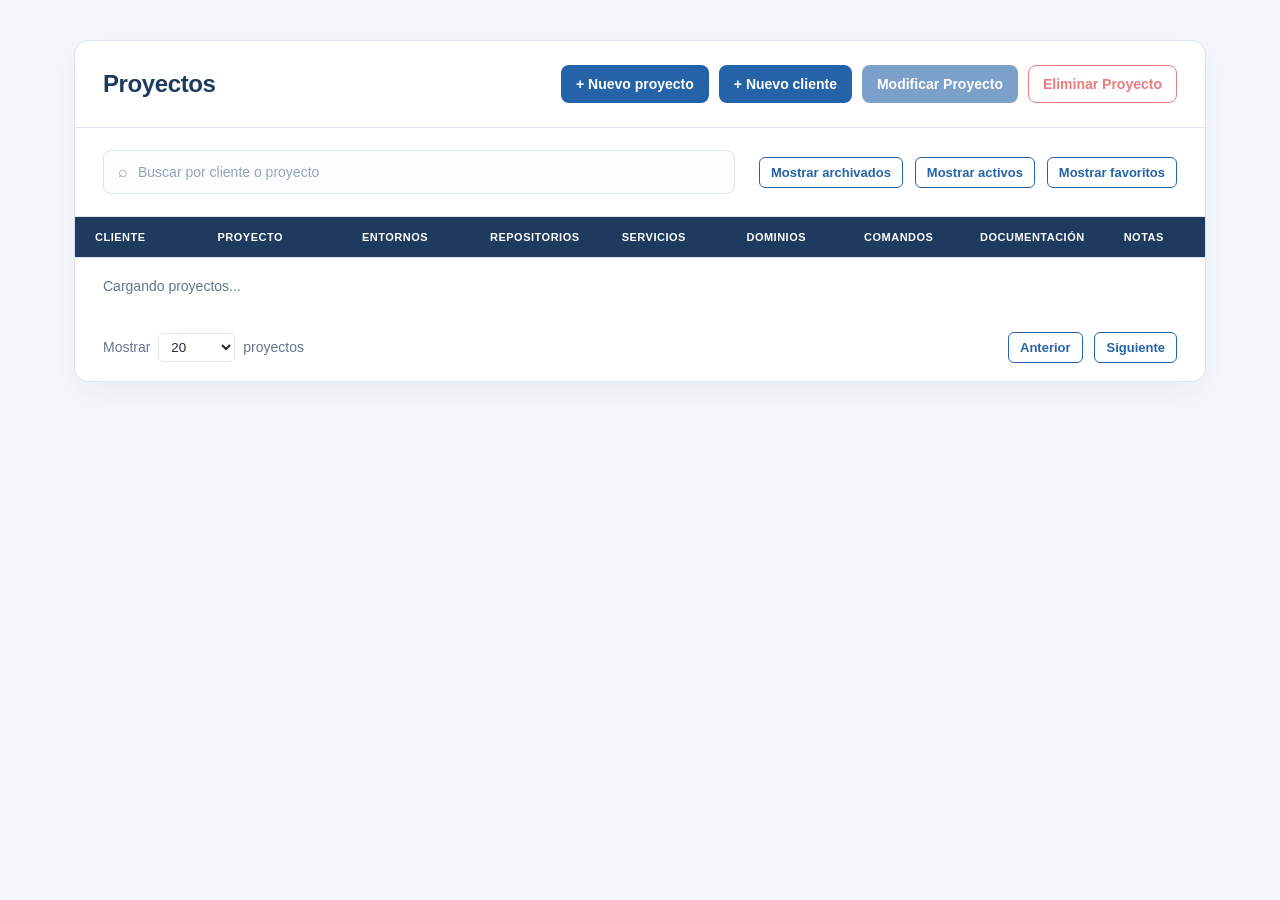
==== commit 8a93ea90: "Añadidas las funcionalidades para poder editar y borrar clientes desde la pagina de las tablas." ====
--- a/index.html
+++ b/index.html
@@ -15,6 +15,8 @@
     <link rel="stylesheet" href="./css/components/command-list.css" />
     <link rel="stylesheet" href="./css/components/detail-list.css" />
     <link rel="stylesheet" href="./css/components/client-create-modal.css" />
+    <link rel="stylesheet" href="./css/components/project-edit-modal.css" />
+    <link rel="stylesheet" href="./css/components/confirm-modal.css" />
 
     <script type="module" src="./js/pages/index.js"></script>
   </head>
@@ -41,6 +43,22 @@
               type="button"
             >
               + Nuevo cliente
+            </button>
+            <button
+              class="button-edit-project"
+              id="button-edit-project"
+              type="button"
+              disabled
+            >
+              Modificar Proyecto
+            </button>
+            <button
+              class="button-delete-project"
+              id="button-delete-project"
+              type="button"
+              disabled
+            >
+              Eliminar Proyecto
             </button>
           </div>
         </header>
--- a/css/pages/index.css
+++ b/css/pages/index.css
@@ -20,6 +20,7 @@
 /* Cabecera y botones. */
 .projects-table-header {
   display: flex;
+  flex-wrap: wrap;
   justify-content: space-between;
   align-items: center;
   gap: 20px;
@@ -53,15 +54,32 @@
 }
 
 .button-new-project,
-.button-new-client {
+.button-new-client,
+.button-edit-project {
   background-color: var(--button-background);
   color: var(--on-primary);
 }
 
 .button-new-project:hover,
-.button-new-client:hover {
+.button-new-client:hover,
+.button-edit-project:hover:not(:disabled) {
   border-color: var(--blue);
   background-color: var(--navy);
+}
+
+.projects-table-actions .button-delete-project {
+  border-color: var(--test);
+  background-color: var(--surface);
+  color: var(--test);
+}
+
+.button-delete-project:hover:not(:disabled) {
+  background-color: var(--danger-background);
+}
+
+.projects-table-actions button:disabled {
+  cursor: not-allowed;
+  opacity: 0.6;
 }
 
 /* Buscador. */
@@ -157,6 +175,7 @@
 }
 
 .projects-table tbody tr {
+  cursor: pointer;
   transition: background-color 0.2s ease;
 }
 
@@ -166,6 +185,11 @@
 
 .projects-table tbody tr:hover {
   background-color: var(--hover-surface);
+}
+
+.projects-table tbody tr.project-row-selected,
+.projects-table tbody tr.project-row-selected:hover {
+  background-color: var(--blue-light);
 }
 
 .projects-table td strong {
--- a/css/components/project-edit-modal.css
+++ b/css/components/project-edit-modal.css
@@ -0,0 +1,266 @@
+.modal-overlay {
+  width: 100%;
+  position: fixed;
+  inset: 0;
+  z-index: 1000;
+
+  display: grid;
+  place-items: center;
+
+  padding: 24px;
+  background-color: var(--overlay);
+}
+
+.project-edit-modal {
+  position: relative;
+
+  display: grid;
+  grid-template-columns: 1fr 1fr;
+  gap: 20px;
+  width: min(1000px, 100%);
+  max-height: calc(100vh - 48px);
+  overflow-y: auto;
+
+  padding: 28px;
+  border: 1px solid var(--border);
+  border-radius: 14px;
+  background-color: var(--surface);
+  box-shadow: 0 12px 30px var(--shadow-strong);
+}
+
+.modal-title {
+  /*Ocupa ambas columnas*/
+  grid-column: 1 / -1;
+  margin: 0 40px 0 0;
+  color: var(--heading);
+  font-size: 28px;
+  line-height: 1.15;
+}
+
+.project-edit-field {
+  display: grid;
+  gap: 8px;
+  min-width: 0;
+}
+
+.project-edit-field label {
+  color: var(--text);
+  font-size: 14px;
+  font-weight: 600;
+}
+
+.project-edit-field input,
+.project-edit-field select {
+  box-sizing: border-box;
+  width: 100%;
+  padding: 10px 12px;
+  border: 1px solid var(--border);
+  border-radius: 7px;
+  background-color: var(--surface);
+  color: var(--text);
+  font: inherit;
+}
+
+.project-edit-field input:focus-visible,
+.project-edit-field select:focus-visible,
+.project-edit-modal li input:focus-visible,
+.project-edit-modal li select:focus-visible {
+  outline: 3px solid var(--focus-ring);
+  outline-offset: 2px;
+}
+
+.project-status-container {
+  display: flex;
+  align-items: center;
+  gap: 10px;
+}
+
+.project-status-indicator {
+  width: 10px;
+  height: 10px;
+  flex: 0 0 auto;
+  border-radius: 50%;
+}
+
+.project-status-indicator--active {
+  background-color: var(--production);
+}
+
+.project-status-indicator--inactive {
+  background-color: var(--test);
+}
+
+.project-edit-modal section {
+  min-width: 0;
+  border: 1px solid var(--border);
+  border-radius: 10px;
+  overflow: hidden;
+}
+
+.project-edit-modal h3 {
+  margin: 0;
+  padding: 14px 20px;
+  background-color: var(--navy);
+  color: var(--on-primary);
+  font-size: 17px;
+}
+
+.project-edit-modal ul {
+  display: grid;
+  gap: 8px;
+  margin: 0;
+  padding: 16px 20px 20px;
+  list-style: none;
+}
+
+.project-edit-modal li {
+  display: flex;
+  align-items: center;
+  flex-wrap: wrap;
+  gap: 12px;
+  padding: 10px 12px;
+  border-radius: 6px;
+  background-color: var(--background);
+  color: var(--text);
+  font-size: 14px;
+}
+
+.project-edit-modal li a {
+  flex: 1 1 0;
+  min-width: 0;
+  margin-right: auto;
+  overflow-wrap: anywhere;
+  color: var(--blue);
+  font-weight: 700;
+  text-decoration: none;
+}
+
+.project-edit-modal li a:hover {
+  color: var(--navy);
+  text-decoration: underline;
+}
+
+.project-edit-modal li input,
+.project-edit-modal li select {
+  min-width: 0;
+  padding: 7px 9px;
+  border: 1px solid var(--border);
+  border-radius: 6px;
+  background-color: var(--surface);
+  color: var(--text);
+  font: inherit;
+}
+
+.project-edit-modal input::placeholder,
+.project-edit-modal textarea::placeholder {
+  font-size: 0.875em;
+}
+
+.project-edit-modal li div {
+  flex: 1 1 0;
+  display: grid;
+  min-width: 0;
+  gap: 4px;
+  margin-right: auto;
+}
+
+.project-edit-modal li span {
+  flex: 1 1 0;
+  min-width: 0;
+  margin-right: auto;
+  overflow-wrap: anywhere;
+}
+
+.project-edit-modal li div strong {
+  color: var(--navy);
+  font-size: 13px;
+}
+
+.project-edit-modal li div code {
+  overflow-wrap: anywhere;
+  color: var(--text);
+  font-family: Consolas, "Courier New", monospace;
+  font-size: 13px;
+}
+
+.project-edit-modal li div p {
+  margin: 0;
+  color: var(--muted);
+  font-size: 13px;
+  line-height: 1.55;
+}
+
+/* Las notas se editan con textarea; este bloque mantiene ese campo dentro de la fila sin desbordarla. */
+.project-edit-modal li textarea {
+  box-sizing: border-box;
+  width: 100%;
+  padding: 7px 9px;
+  border: 1px solid var(--border);
+  border-radius: 6px;
+  background-color: var(--surface);
+  color: var(--text);
+  font: inherit;
+  resize: vertical;
+}
+
+.project-edit-modal li textarea:focus-visible {
+  outline: 3px solid var(--focus-ring);
+  outline-offset: 2px;
+}
+
+.project-edit-modal button {
+  flex-shrink: 0;
+  padding: 7px 10px;
+  border: 1px solid var(--blue);
+  border-radius: 6px;
+  background-color: var(--surface);
+  color: var(--blue);
+  cursor: pointer;
+  font: inherit;
+  font-size: 13px;
+  font-weight: 700;
+}
+
+.modal-add-button {
+  margin: 0 20px 20px;
+}
+
+.project-edit-modal button:hover {
+  background-color: var(--blue-light);
+}
+
+.project-edit-modal button:focus-visible {
+  outline: 3px solid var(--focus-ring);
+  outline-offset: 2px;
+}
+
+.modal-close-button {
+  position: absolute;
+  top: 16px;
+  right: 16px;
+  width: 32px;
+  height: 32px;
+  padding: 0;
+  border-radius: 6px;
+}
+
+.project-edit-modal .modal-save-button {
+  background-color: var(--button-background);
+  color: var(--on-primary);
+}
+
+.modal-actions {
+  grid-column: 1;
+  display: flex;
+  align-items: center;
+  gap: 10px;
+  margin-top: 4px;
+}
+
+.project-edit-modal .modal-save-button:hover {
+  background-color: var(--navy);
+}
+
+.project-edit-modal .modal-cancel-button {
+  margin: 0;
+}
--- a/css/components/confirm-modal.css
+++ b/css/components/confirm-modal.css
@@ -0,0 +1,60 @@
+.confirm-overlay {
+  position: fixed;
+  inset: 0;
+  z-index: 1000;
+  display: grid;
+  place-items: center;
+  padding: 24px;
+  background-color: var(--overlay);
+}
+
+.confirm-modal {
+  width: 480px;
+  padding: 28px;
+  border: 1px solid var(--border);
+  border-radius: 14px;
+  background-color: var(--surface);
+  box-shadow: 0 12px 30px var(--shadow-strong);
+}
+
+.confirm-modal .modal-title {
+  margin: 0 0 12px;
+  color: var(--test);
+  font-size: 28px;
+}
+
+.confirm-modal p {
+  margin: 0;
+  color: var(--muted);
+}
+
+.confirm-modal .modal-actions {
+  display: flex;
+  gap: 10px;
+  margin-top: 24px;
+}
+
+.confirm-modal button {
+  padding: 10px 14px;
+  border-radius: 7px;
+  cursor: pointer;
+  font: inherit;
+  font-weight: 700;
+}
+
+.confirm-modal .modal-delete-button {
+  border: 1px solid var(--test);
+  background-color: var(--test);
+  color: var(--on-primary);
+}
+
+.confirm-modal .modal-cancel-button {
+  border: 1px solid var(--blue);
+  background-color: var(--surface);
+  color: var(--blue);
+}
+
+.confirm-modal .modal-delete-button:disabled {
+  cursor: not-allowed;
+  opacity: 0.65;
+}
